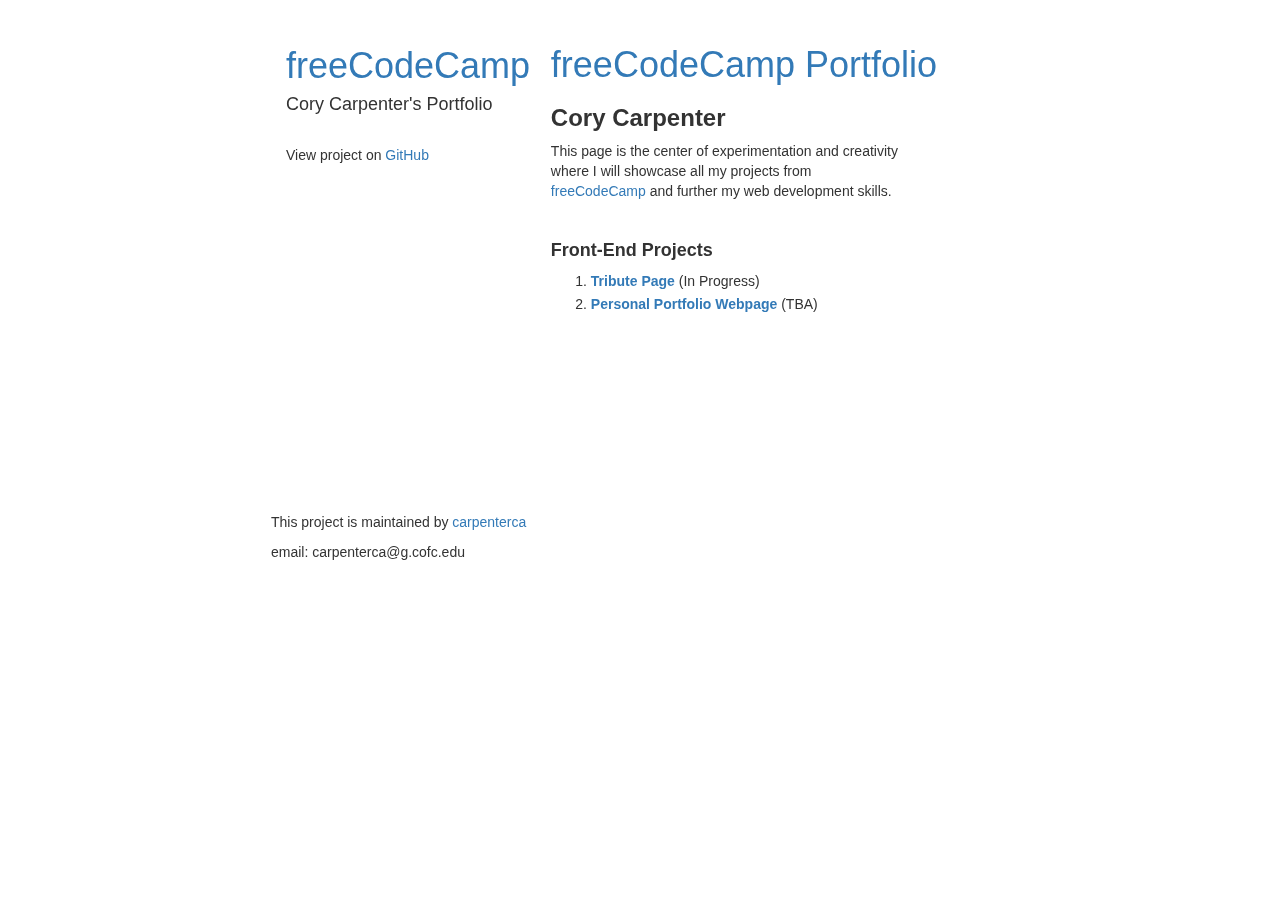
==== index.html @ cdab8b40 "Updated website template" ====
<!DOCTYPE html>
<html lang="en">

  <head>
    <meta charset="utf-8">
    <title>carpenterca freeCodeCamp</title>
    <meta name="author" content="Cory Carpenter">
    <meta name="viewport" content="width=device-width, initial-scale=1.0">

    <!-- Bootstrap CSS -->
    <link rel="stylesheet" href="https://maxcdn.bootstrapcdn.com/bootstrap/3.3.7/css/bootstrap.min.css" integrity="sha384-BVYiiSIFeK1dGmJRAkycuHAHRg32OmUcww7on3RYdg4Va+PmSTsz/K68vbdEjh4u" crossorigin="anonymous">
    <!-- Personal CSS -->
    <link rel="stylesheet" href="./freeCodeCamp-styles.css" type="text/css">
  </head>

  <body>
    <div class="container-fluid">

      <div class="col-md-5 left-header">
        <h1 class="text-primary">freeCodeCamp</h1>
        <h4>Cory Carpenter's Portfolio</h4><br>

        <p>View project on <a href="https://github.com/carpenterca/freeCodeCamp">GitHub</a></p>
      </div>

        <div class="col-md-7 right-header">
        <h1 class="text-primary">freeCodeCamp Portfolio</h1>
        <h3><strong>Cory Carpenter</strong></h3>
        <p class="page-summary">This page is the center of experimentation and creativity where I will showcase all my projects from <a href="https://www.freecodecamp.org/">freeCodeCamp</a> and further my web development skills.</p><br>

        <h4><strong>Front-End Projects</strong></h4>
        <ol>
          <li><strong><a href="https://carpenterca.github.io/freeCodeCamp/01-Tribute-Page/">Tribute Page</a></strong> (In Progress)</li>
          <li><strong><a href="#">Personal Portfolio Webpage</a></strong> (TBA)</li>
        </ol>
    </div>

      <footer>
        <p>This project is maintained by <a href="https://github.com/carpenterca">carpenterca</a></p>
        <p>email: carpenterca@g.cofc.edu</p>
      </footer>

    </div> <!--Container-->
  </body>

</html>
---- freeCodeCamp-styles.css ----
/* Cory Carpenter's css for freeCodeCamp portfolio page */

.left-header {
  position: fixed;
  margin-left: 20%;
  margin-top: 2%;
}

.right-header {
  margin-top: 2%;
  float: right;
}

.page-summary {
  padding-right: 50%;
}

li {
  padding-bottom: 3px;
}

footer {
  position: fixed;
  margin-left: 20%;
  margin-top: 40%;
}
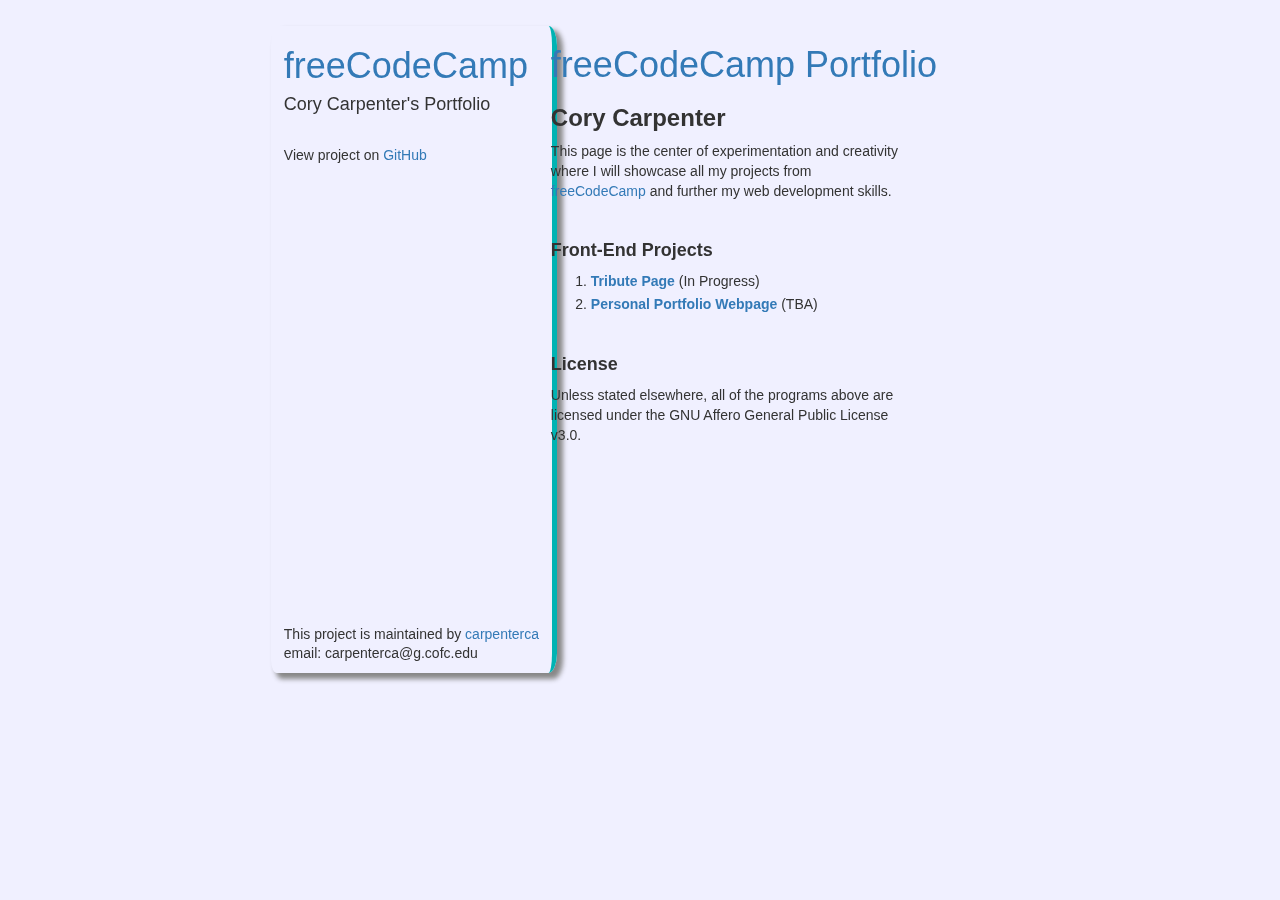
==== commit f141a6eb: "Improved site and links" ====
--- a/index.html
+++ b/index.html
@@ -16,31 +16,36 @@
   <body>
     <div class="container-fluid">
 
-      <div class="col-md-5 left-header">
-        <h1 class="text-primary">freeCodeCamp</h1>
-        <h4>Cory Carpenter's Portfolio</h4><br>
+      <div class="left-wrapper">
+        <div class="left-header">
+          <h1 class="text-primary">freeCodeCamp</h1>
+          <h4>Cory Carpenter's Portfolio</h4><br>
 
-        <p>View project on <a href="https://github.com/carpenterca/freeCodeCamp">GitHub</a></p>
-      </div>
+          <p>View project on <a href="https://github.com/carpenterca/freeCodeCamp" target="_blank">GitHub</a></p>
+        </div>
+
+        <div class="page-creator">
+          <p class="contact-info">This project is maintained by <a href="https://github.com/carpenterca" target="_blank">carpenterca</a></p>
+          <p>email: carpenterca@g.cofc.edu</p>
+        </div>
+      </div> <!--wrapper-->
 
         <div class="col-md-7 right-header">
-        <h1 class="text-primary">freeCodeCamp Portfolio</h1>
-        <h3><strong>Cory Carpenter</strong></h3>
-        <p class="page-summary">This page is the center of experimentation and creativity where I will showcase all my projects from <a href="https://www.freecodecamp.org/">freeCodeCamp</a> and further my web development skills.</p><br>
+          <h1 class="text-primary">freeCodeCamp Portfolio</h1>
+          <h3><strong>Cory Carpenter</strong></h3>
+          <p class="summary-text">This page is the center of experimentation and creativity where I will showcase all my projects from <a href="https://www.freecodecamp.org/" target="_blank">freeCodeCamp</a> and further my web development skills.</p><br>
 
-        <h4><strong>Front-End Projects</strong></h4>
-        <ol>
-          <li><strong><a href="https://carpenterca.github.io/freeCodeCamp/01-Tribute-Page/">Tribute Page</a></strong> (In Progress)</li>
-          <li><strong><a href="#">Personal Portfolio Webpage</a></strong> (TBA)</li>
-        </ol>
-    </div>
+          <h4><strong>Front-End Projects</strong></h4>
+          <ol>
+            <li><strong><a href="https://carpenterca.github.io/freeCodeCamp/01-Tribute-Page/" target="_blank">Tribute Page</a></strong> (In Progress)</li>
+            <li><strong><a href="#">Personal Portfolio Webpage</a></strong> (TBA)</li>
+          </ol>
 
-      <footer>
-        <p>This project is maintained by <a href="https://github.com/carpenterca">carpenterca</a></p>
-        <p>email: carpenterca@g.cofc.edu</p>
-      </footer>
+          <h4 class="license"><strong>License</strong></h4>
+          <p class="summary-text">Unless stated elsewhere, all of the programs above are licensed under the GNU Affero General Public License v3.0.</p>
+        </div>
 
-    </div> <!--Container-->
+      </div> <!--Container-->
   </body>
 
 </html>
--- a/freeCodeCamp-styles.css
+++ b/freeCodeCamp-styles.css
@@ -1,9 +1,26 @@
 /* Cory Carpenter's css for freeCodeCamp portfolio page */
 
-.left-header {
+body {
+  background-color: #f0f0ff;
+}
+
+.left-wrapper {
   position: fixed;
   margin-left: 20%;
   margin-top: 2%;
+  padding-right: 1%;
+  padding-left: 1%;
+  border-right-color: #00b3b3;
+  border-right-style: solid;
+  border-right-width: thick;
+  border-radius: 3%;
+  border-bottom-left-radius: 2%;
+  border-bottom-right-radius: 3%;
+  box-shadow: 5px 5px 5px 1px #888888; /* h-shadow, v-shadow, blur, shade, color */
+}
+
+.page-creator {
+  margin-top: 180%;
 }
 
 .right-header {
@@ -11,16 +28,18 @@
   float: right;
 }
 
-.page-summary {
+.summary-text {
   padding-right: 50%;
+}
+
+.contact-info {
+  margin-bottom: -0.5%;
+}
+
+.license {
+  padding-top: 4%;
 }
 
 li {
   padding-bottom: 3px;
 }
-
-footer {
-  position: fixed;
-  margin-left: 20%;
-  margin-top: 40%;
-}
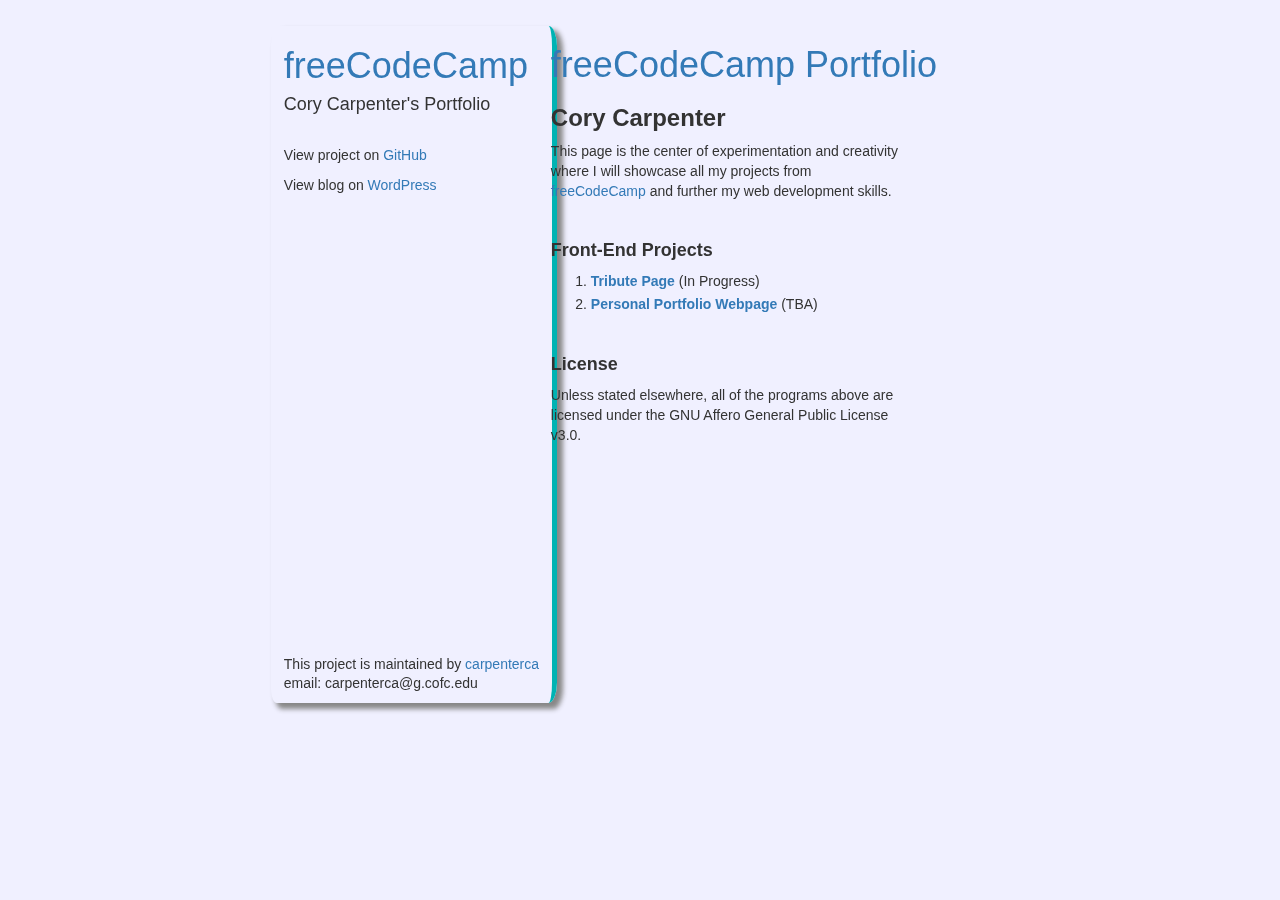
==== commit 907a0056: "Navbar and page 1 started" ====
--- a/index.html
+++ b/index.html
@@ -22,6 +22,7 @@
           <h4>Cory Carpenter's Portfolio</h4><br>
 
           <p>View project on <a href="https://github.com/carpenterca/freeCodeCamp" target="_blank">GitHub</a></p>
+          <p>View blog on <a href="https://carpentercacsci.wordpress.com" target="_blank">WordPress</a></p>
         </div>
 
         <div class="page-creator">
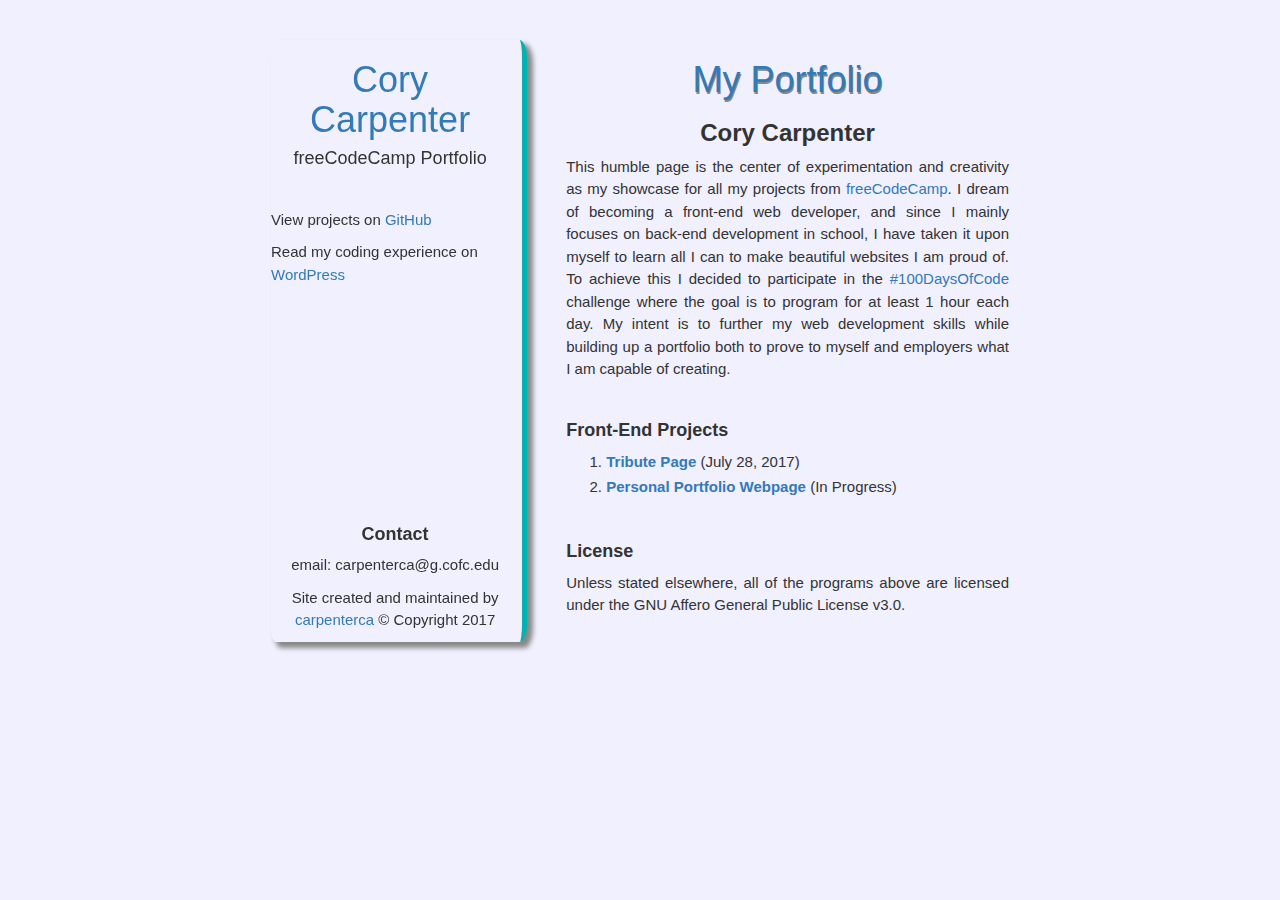
==== commit 1c312d1d: "Reformat website framework and page responsiveness" ====
--- a/index.html
+++ b/index.html
@@ -5,48 +5,49 @@
     <meta charset="utf-8">
     <title>carpenterca freeCodeCamp</title>
     <meta name="author" content="Cory Carpenter">
+    <meta name="description" content="A hub for Cory Carpenter's freeCodeCamp projects.">
     <meta name="viewport" content="width=device-width, initial-scale=1.0">
 
-    <!-- Bootstrap CSS -->
     <link rel="stylesheet" href="https://maxcdn.bootstrapcdn.com/bootstrap/3.3.7/css/bootstrap.min.css" integrity="sha384-BVYiiSIFeK1dGmJRAkycuHAHRg32OmUcww7on3RYdg4Va+PmSTsz/K68vbdEjh4u" crossorigin="anonymous">
-    <!-- Personal CSS -->
     <link rel="stylesheet" href="./freeCodeCamp-styles.css" type="text/css">
   </head>
 
   <body>
     <div class="container-fluid">
 
-      <div class="left-wrapper">
-        <div class="left-header">
-          <h1 class="text-primary">freeCodeCamp</h1>
-          <h4>Cory Carpenter's Portfolio</h4><br>
+      <header id="left-nav">
+          <h1 id="nav-header"class="text-primary">Cory Carpenter</h1>
+          <h4 id="nav-header-sub">freeCodeCamp Portfolio</h4>
+          <p>View projects on <a href="https://github.com/carpenterca/freeCodeCamp" target="_blank">GitHub</a></p>
+          <p>Read my coding experience on <a href="https://carpentercacsci.wordpress.com" target="_blank">WordPress</a></p>
 
-          <p>View project on <a href="https://github.com/carpenterca/freeCodeCamp" target="_blank">GitHub</a></p>
-          <p>View blog on <a href="https://carpentercacsci.wordpress.com" target="_blank">WordPress</a></p>
+        <div class="credits">
+          <h4><strong>Contact</strong></h4>
+          <p>email: carpenterca@g.cofc.edu</p>
+          <p>Site created and maintained by <a href="https://github.com/carpenterca" target="_blank">carpenterca</a> &copy; Copyright 2017</p>
         </div>
+      </header>
 
-        <div class="page-creator">
-          <p class="contact-info">This project is maintained by <a href="https://github.com/carpenterca" target="_blank">carpenterca</a></p>
-          <p>email: carpenterca@g.cofc.edu</p>
-        </div>
-      </div> <!--wrapper-->
+      <div class="content">
+        <h1 class="text-primary">My Portfolio</h1>
+        <h3><strong>Cory Carpenter</strong></h3>
+        <p>This humble page is the center of experimentation and creativity as my showcase for all my projects from <a href="https://www.freecodecamp.org/" target="_blank">freeCodeCamp</a>. I dream of becoming a front-end web developer, and since I mainly focuses on back-end development in school, I have taken it upon myself to learn all I can to make beautiful websites I am proud of. To achieve this I decided to participate in the <a href="https://medium.freecodecamp.org/join-the-100daysofcode-556ddb4579e4" target="_blank">#100DaysOfCode</a> challenge where the goal is to program for at least 1 hour each day. My intent is to further my web development skills while building up a portfolio both to prove to myself and employers what I am capable of creating.</p>
 
-        <div class="col-md-7 right-header">
-          <h1 class="text-primary">freeCodeCamp Portfolio</h1>
-          <h3><strong>Cory Carpenter</strong></h3>
-          <p class="summary-text">This page is the center of experimentation and creativity where I will showcase all my projects from <a href="https://www.freecodecamp.org/" target="_blank">freeCodeCamp</a> and further my web development skills.</p><br>
+        <h4><strong>Front-End Projects</strong></h4>
+        <ol>
+          <li><strong><a href="https://carpenterca.github.io/freeCodeCamp/01-Tribute-Page/" target="_blank">Tribute Page</a></strong> (July 28, 2017)</li>
+          <li><strong><a href="#">Personal Portfolio Webpage</a></strong> (In Progress)</li>
+        </ol>
 
-          <h4><strong>Front-End Projects</strong></h4>
-          <ol>
-            <li><strong><a href="https://carpenterca.github.io/freeCodeCamp/01-Tribute-Page/" target="_blank">Tribute Page</a></strong> (In Progress)</li>
-            <li><strong><a href="#">Personal Portfolio Webpage</a></strong> (TBA)</li>
-          </ol>
+        <h4><strong>License</strong></h4>
+        <p>Unless stated elsewhere, all of the programs above are licensed under the GNU Affero General Public License v3.0.</p>
+      </div>
 
-          <h4 class="license"><strong>License</strong></h4>
-          <p class="summary-text">Unless stated elsewhere, all of the programs above are licensed under the GNU Affero General Public License v3.0.</p>
-        </div>
-
-      </div> <!--Container-->
+      <footer id="mobile-contact">
+        <h4><strong>Contact</strong></h4>
+        <p>email: carpenterca@g.cofc.edu</p>
+        <p>Site created and maintained by <a href="https://github.com/carpenterca" target="_blank">carpenterca</a> &copy; Copyright 2017</p>
+      </footer>
+    </div> <!--Container-->
   </body>
-
 </html>
--- a/freeCodeCamp-styles.css
+++ b/freeCodeCamp-styles.css
@@ -1,45 +1,129 @@
-/* Cory Carpenter's css for freeCodeCamp portfolio page */
-
 body {
   background-color: #f0f0ff;
+  font-size: 15px;
+  line-height: 1.5;
+  margin: 0;
+  padding: 0;
 }
 
-.left-wrapper {
-  position: fixed;
-  margin-left: 20%;
-  margin-top: 2%;
-  padding-right: 1%;
-  padding-left: 1%;
-  border-right-color: #00b3b3;
-  border-right-style: solid;
-  border-right-width: thick;
-  border-radius: 3%;
-  border-bottom-left-radius: 2%;
-  border-bottom-right-radius: 3%;
-  box-shadow: 5px 5px 5px 1px #888888; /* h-shadow, v-shadow, blur, shade, color */
-}
-
-.page-creator {
-  margin-top: 180%;
-}
-
-.right-header {
-  margin-top: 2%;
-  float: right;
-}
-
-.summary-text {
-  padding-right: 50%;
-}
-
-.contact-info {
-  margin-bottom: -0.5%;
-}
-
-.license {
-  padding-top: 4%;
+/* Global */
+.container-fluid {
+  margin: auto;
+  overflow: hidden;
+  width: 60%;
 }
 
 li {
   padding-bottom: 3px;
 }
+
+/* left navbar */
+header {
+  background-color: #f0f0ff;
+  border-radius: 3%;
+  border-right-color: #00b3b3;
+  border-right-style: solid;
+  border-right-width: thick;
+  border-bottom-right-radius: 3%;
+  border-bottom-left-radius: 2%;
+  box-shadow: 5px 5px 5px 1px #888; /* h-shadow, v-shadow, blur, shade, color */
+  margin-top: 40px;
+  padding-right: 1%;
+  position: fixed;
+  text-align: center;
+  width: 20%;
+}
+
+header p {
+  text-align: left;
+}
+
+header #nav-header-sub {
+  margin-bottom: 40px;
+}
+
+header .credits {
+  margin-top: 100%;
+  padding-left: 10px;
+}
+
+header .credits p {
+  text-align: center;
+}
+
+/* Content */
+.content {
+  float: right;
+  margin-top: 40px;
+  width: 60%;
+}
+
+.content h1,.content h3 {
+  text-align: center;
+}
+
+.content h1 {
+  text-shadow: 1px 2px #888;
+}
+
+.content h4 {
+  margin-top: 40px;
+}
+
+.content p {
+  text-align: justify;
+}
+
+/* Footer */
+footer {
+  display: none;
+}
+
+/* Media Queries */
+@media screen and (max-width: 1055px) {
+  .container-fluid {
+    width: 90%;
+  }
+
+  header {
+    border-top: 3px solid #00b3b3;
+    border-bottom: 3px solid #00b3b3;
+    border-right-style: none;
+    box-shadow: 0px 2px 5px 1px #888;
+    line-height: 1;
+    margin-top: 5px;
+    padding-right: 0;
+    width: 85%;
+  }
+
+  header #nav-header-sub {
+    margin-bottom: 10px;
+  }
+
+  header .credits {
+    display: none;
+  }
+
+  header p {
+    text-align: center;
+  }
+
+  .content {
+    float: none;
+    margin-top: 180px;
+    text-align: center;
+    width: 100%;
+  }
+
+  .content ol {
+    list-style-position:inside;
+    text-align: center;
+  }
+
+  footer {
+    display: block;
+        line-height: 1;
+    margin-top: 50px;
+    text-align: center;
+  }
+}
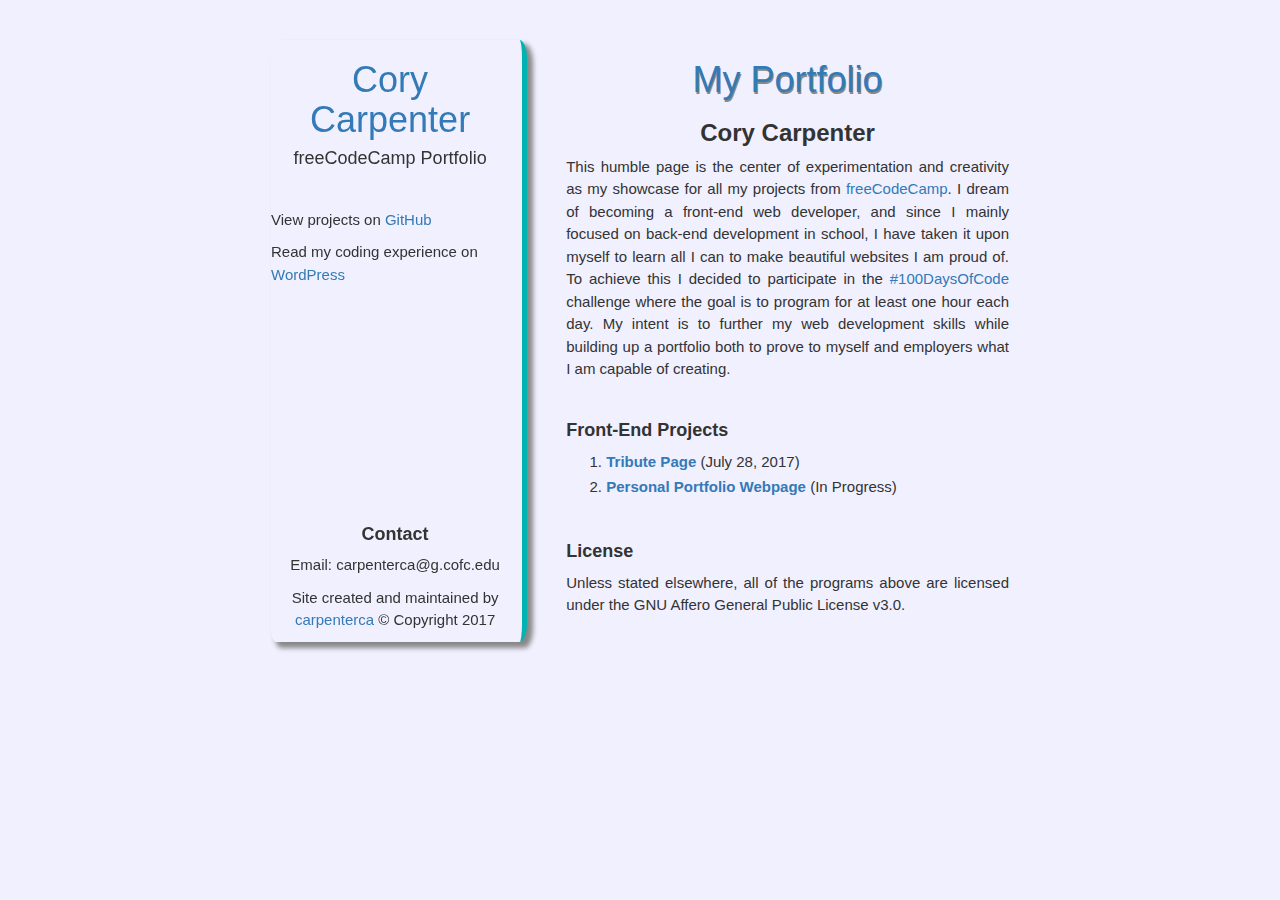
==== commit 36577d11: "Fix typos and margins" ====
--- a/index.html
+++ b/index.html
@@ -23,7 +23,7 @@
 
         <div class="credits">
           <h4><strong>Contact</strong></h4>
-          <p>email: carpenterca@g.cofc.edu</p>
+          <p>Email: carpenterca@g.cofc.edu</p>
           <p>Site created and maintained by <a href="https://github.com/carpenterca" target="_blank">carpenterca</a> &copy; Copyright 2017</p>
         </div>
       </header>
@@ -31,11 +31,11 @@
       <div class="content">
         <h1 class="text-primary">My Portfolio</h1>
         <h3><strong>Cory Carpenter</strong></h3>
-        <p>This humble page is the center of experimentation and creativity as my showcase for all my projects from <a href="https://www.freecodecamp.org/" target="_blank">freeCodeCamp</a>. I dream of becoming a front-end web developer, and since I mainly focuses on back-end development in school, I have taken it upon myself to learn all I can to make beautiful websites I am proud of. To achieve this I decided to participate in the <a href="https://medium.freecodecamp.org/join-the-100daysofcode-556ddb4579e4" target="_blank">#100DaysOfCode</a> challenge where the goal is to program for at least 1 hour each day. My intent is to further my web development skills while building up a portfolio both to prove to myself and employers what I am capable of creating.</p>
+        <p>This humble page is the center of experimentation and creativity as my showcase for all my projects from <a href="https://www.freecodecamp.org/" target="_blank">freeCodeCamp</a>. I dream of becoming a front-end web developer, and since I mainly focused on back-end development in school, I have taken it upon myself to learn all I can to make beautiful websites I am proud of. To achieve this I decided to participate in the <a href="https://medium.freecodecamp.org/join-the-100daysofcode-556ddb4579e4" target="_blank">#100DaysOfCode</a> challenge where the goal is to program for at least one hour each day. My intent is to further my web development skills while building up a portfolio both to prove to myself and employers what I am capable of creating.</p>
 
         <h4><strong>Front-End Projects</strong></h4>
         <ol>
-          <li><strong><a href="https://carpenterca.github.io/freeCodeCamp/01-Tribute-Page/" target="_blank">Tribute Page</a></strong> (July 28, 2017)</li>
+          <li><strong><a href="https://carpenterca.github.io/day9tribute/" target="_blank">Tribute Page</a></strong> (July 28, 2017)</li>
           <li><strong><a href="#">Personal Portfolio Webpage</a></strong> (In Progress)</li>
         </ol>
 
@@ -45,7 +45,7 @@
 
       <footer id="mobile-contact">
         <h4><strong>Contact</strong></h4>
-        <p>email: carpenterca@g.cofc.edu</p>
+        <p>Email: carpenterca@g.cofc.edu</p>
         <p>Site created and maintained by <a href="https://github.com/carpenterca" target="_blank">carpenterca</a> &copy; Copyright 2017</p>
       </footer>
     </div> <!--Container-->
--- a/freeCodeCamp-styles.css
+++ b/freeCodeCamp-styles.css
@@ -127,3 +127,9 @@
     text-align: center;
   }
 }
+
+@media screen and (max-width: 445px) {
+  .content ol {
+    text-align: left;
+  }
+}
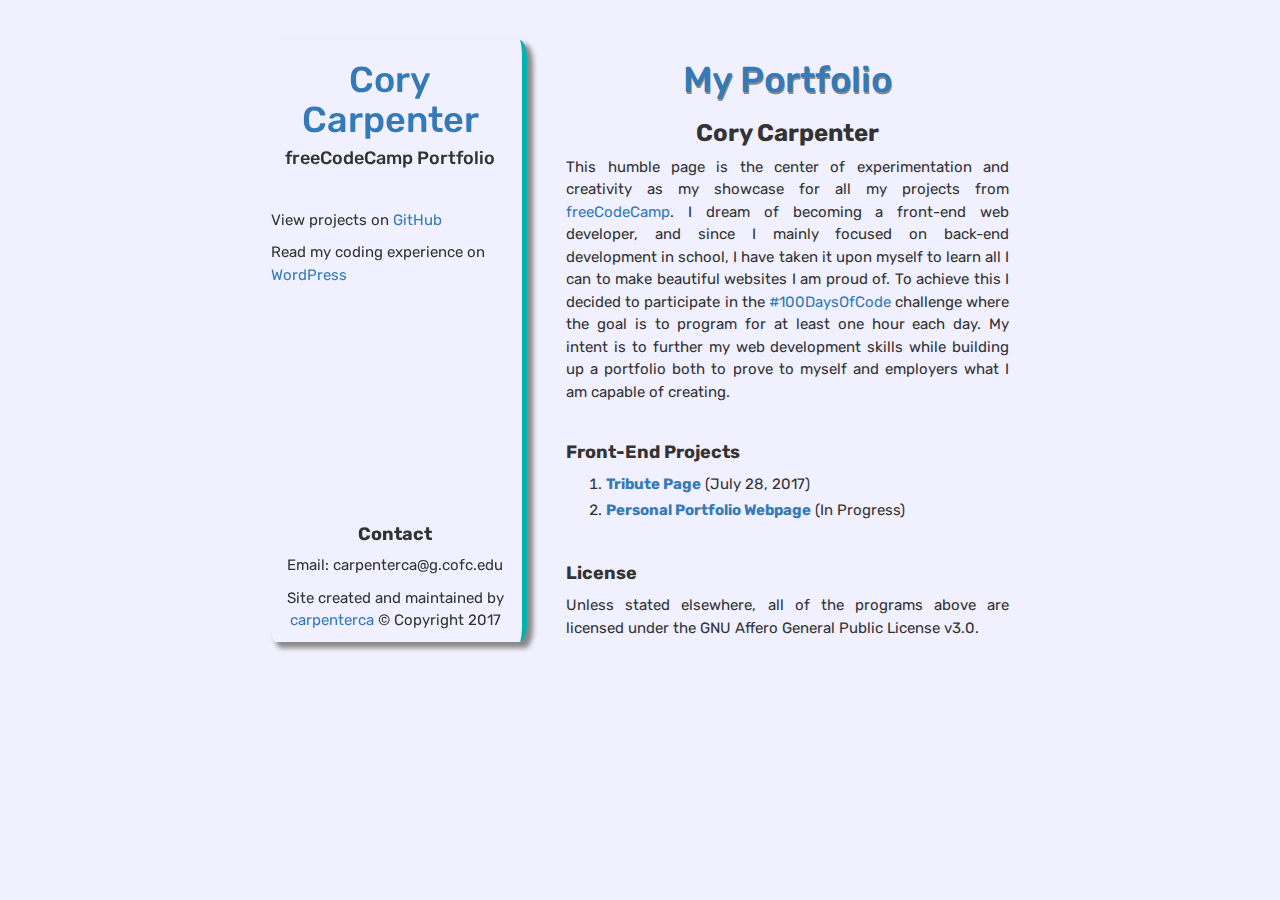
==== commit 21f9bd4a: "Alter page font" ====
--- a/index.html
+++ b/index.html
@@ -9,6 +9,7 @@
     <meta name="viewport" content="width=device-width, initial-scale=1.0">
 
     <link rel="stylesheet" href="https://maxcdn.bootstrapcdn.com/bootstrap/3.3.7/css/bootstrap.min.css" integrity="sha384-BVYiiSIFeK1dGmJRAkycuHAHRg32OmUcww7on3RYdg4Va+PmSTsz/K68vbdEjh4u" crossorigin="anonymous">
+    <link rel="stylesheet" href="https://fonts.googleapis.com/css?family=Rubik">
     <link rel="stylesheet" href="./freeCodeCamp-styles.css" type="text/css">
   </head>
 
--- a/freeCodeCamp-styles.css
+++ b/freeCodeCamp-styles.css
@@ -1,5 +1,6 @@
 body {
   background-color: #f0f0ff;
+  font-family: 'Rubik', sans-serif;
   font-size: 15px;
   line-height: 1.5;
   margin: 0;
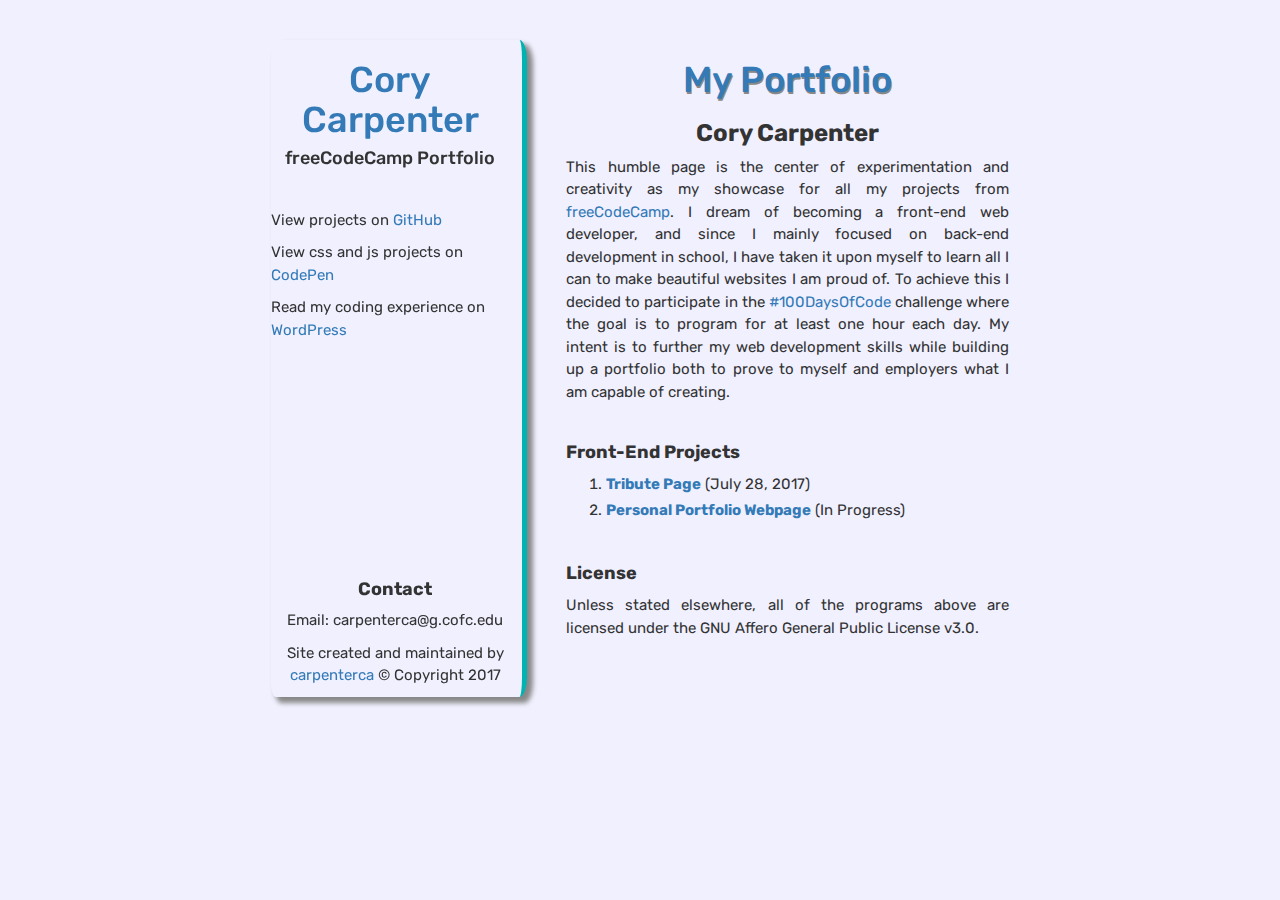
==== commit 89a85ddb: "create initial portfolio website" ====
--- a/index.html
+++ b/index.html
@@ -20,6 +20,7 @@
           <h1 id="nav-header"class="text-primary">Cory Carpenter</h1>
           <h4 id="nav-header-sub">freeCodeCamp Portfolio</h4>
           <p>View projects on <a href="https://github.com/carpenterca/freeCodeCamp" target="_blank">GitHub</a></p>
+          <p>View css and js projects on <a href="https://codepen.io/carpenterca/" target="_blank">CodePen</a></p>
           <p>Read my coding experience on <a href="https://carpentercacsci.wordpress.com" target="_blank">WordPress</a></p>
 
         <div class="credits">
--- a/freeCodeCamp-styles.css
+++ b/freeCodeCamp-styles.css
@@ -111,7 +111,7 @@
 
   .content {
     float: none;
-    margin-top: 180px;
+    margin-top: 200px;
     text-align: center;
     width: 100%;
   }
